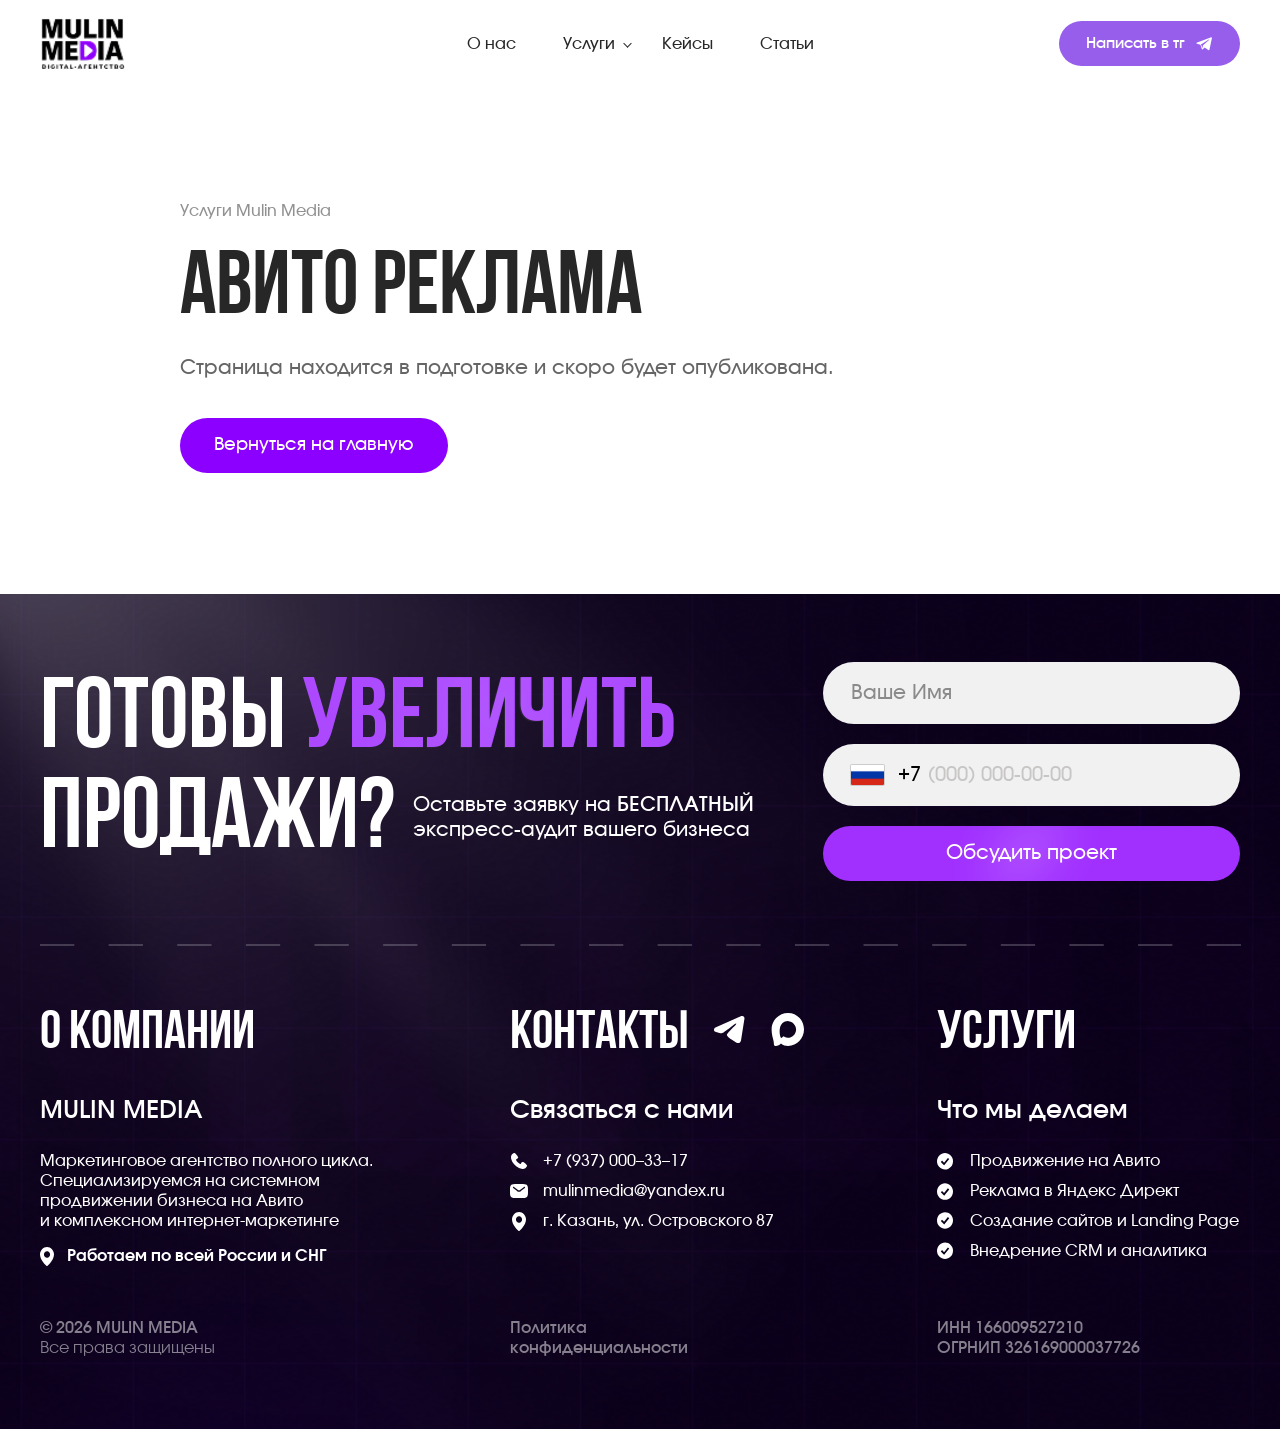
==== avito-ads.html @ d911c89b "first commit" ====
<!doctype html>
<html lang="ru">
  <head>
    <meta charset="UTF-8">
    <meta name="viewport" content="width=device-width, initial-scale=1.0">
    <meta name="robots" content="noindex, nofollow">
    <meta name="description" content="Страница услуги Авито Реклама находится в подготовке.">
    <title>Авито Реклама — Mulin Media</title>
    <link rel="icon" href="./assets/favicon.svg?v=2" type="image/svg+xml">
    <link rel="stylesheet" href="./css/legal-placeholder.css">
  </head>
  <body class="placeholder-page" data-layout-page="avito-ads">
    <a class="skip-link" href="#main-content">Перейти к содержимому</a>
    <div class="site">
      <div data-layout-header></div>
      <main class="legal-placeholder" id="main-content">
        <section class="legal-placeholder__content container" aria-labelledby="page-title">
          <p class="legal-placeholder__eyebrow">Услуги Mulin Media</p>
          <h1 id="page-title">Авито Реклама</h1>
          <p class="legal-placeholder__copy">Страница находится в подготовке и скоро будет опубликована.</p>
          <a class="legal-placeholder__back" href="./index.html">Вернуться на главную</a>
        </section>
      </main>
      <div data-layout-footer></div>
    </div>
    <script type="module" src="./js/placeholder-main.js"></script>
  </body>
</html>
---- css/legal-placeholder.css ----
@import url("./base/fonts.css");
@import url("./base/variables.css");
@import url("./base/normalize.css");
@import url("./base/globals.css");
@import url("./blocks/header.css");
@import url("./blocks/lead-form.css");
@import url("./blocks/footer.css");
@import url("./blocks/button-states.css");
@import url("./blocks/responsive-hardening.css");

html {
  color-scheme: light;
}

body.placeholder-page {
  color: var(--color-ink);
  background: var(--color-white);
}

.placeholder-page .site {
  background: var(--color-white);
}

.legal-placeholder {
  display: flex;
  min-height: clamp(560px, 66vh, 760px);
  align-items: center;
  padding: 170px 0 90px;
  background: var(--color-white);
}

.legal-placeholder__content {
  width: min(calc(100% - (var(--container-gutter) * 2)), 920px);
  margin-inline: auto;
}

.legal-placeholder__eyebrow {
  margin: 0 0 18px;
  color: rgb(35 35 35 / 50%);
  font-size: 16px;
  line-height: 20px;
}

.legal-placeholder h1 {
  margin: 0;
  color: var(--color-ink);
  font-family: var(--font-display);
  font-size: clamp(58px, 7vw, 100px);
  font-weight: 400;
  line-height: .95;
  text-transform: uppercase;
  overflow-wrap: anywhere;
}

.legal-placeholder__copy {
  max-width: 680px;
  margin: 30px 0 0;
  color: rgb(35 35 35 / 70%);
  font-size: 20px;
  line-height: 28px;
}

.legal-placeholder__back {
  display: inline-flex;
  min-height: 55px;
  align-items: center;
  justify-content: center;
  margin-top: 36px;
  padding: 0 34px;
  color: var(--color-white);
  background: var(--color-accent);
  border-radius: 999px;
  font-size: 18px;
  text-decoration: none;
  transition: background-color var(--transition-fast), box-shadow var(--transition-fast), transform var(--transition-fast);
}

@media (hover: hover) {
  .legal-placeholder__back:hover {
    background: var(--button-hover-background);
    box-shadow: var(--button-hover-shadow);
  }
}

.legal-placeholder__back:active {
  transform: scale(.985);
}

.legal-placeholder__back:focus-visible {
  outline: 2px solid var(--color-avito-violet);
  outline-offset: 4px;
}

.placeholder-page .site-footer {
  margin-top: 0;
}

@media (max-width: 767px) {
  .legal-placeholder {
    min-height: 520px;
    padding: 126px 0 70px;
  }

  .legal-placeholder__eyebrow {
    margin-bottom: 14px;
    font-size: 14px;
    line-height: 18px;
  }

  .legal-placeholder h1 {
    font-size: clamp(44px, 12.31vw, 50px);
    overflow-wrap: normal;
  }

  .legal-placeholder__copy {
    margin-top: 22px;
    font-size: 16px;
    line-height: 22px;
  }

  .legal-placeholder__back {
    width: 100%;
    min-height: 50px;
    margin-top: 28px;
    font-size: 16px;
  }

  .placeholder-page .site-footer {
    margin-top: 0;
  }
}
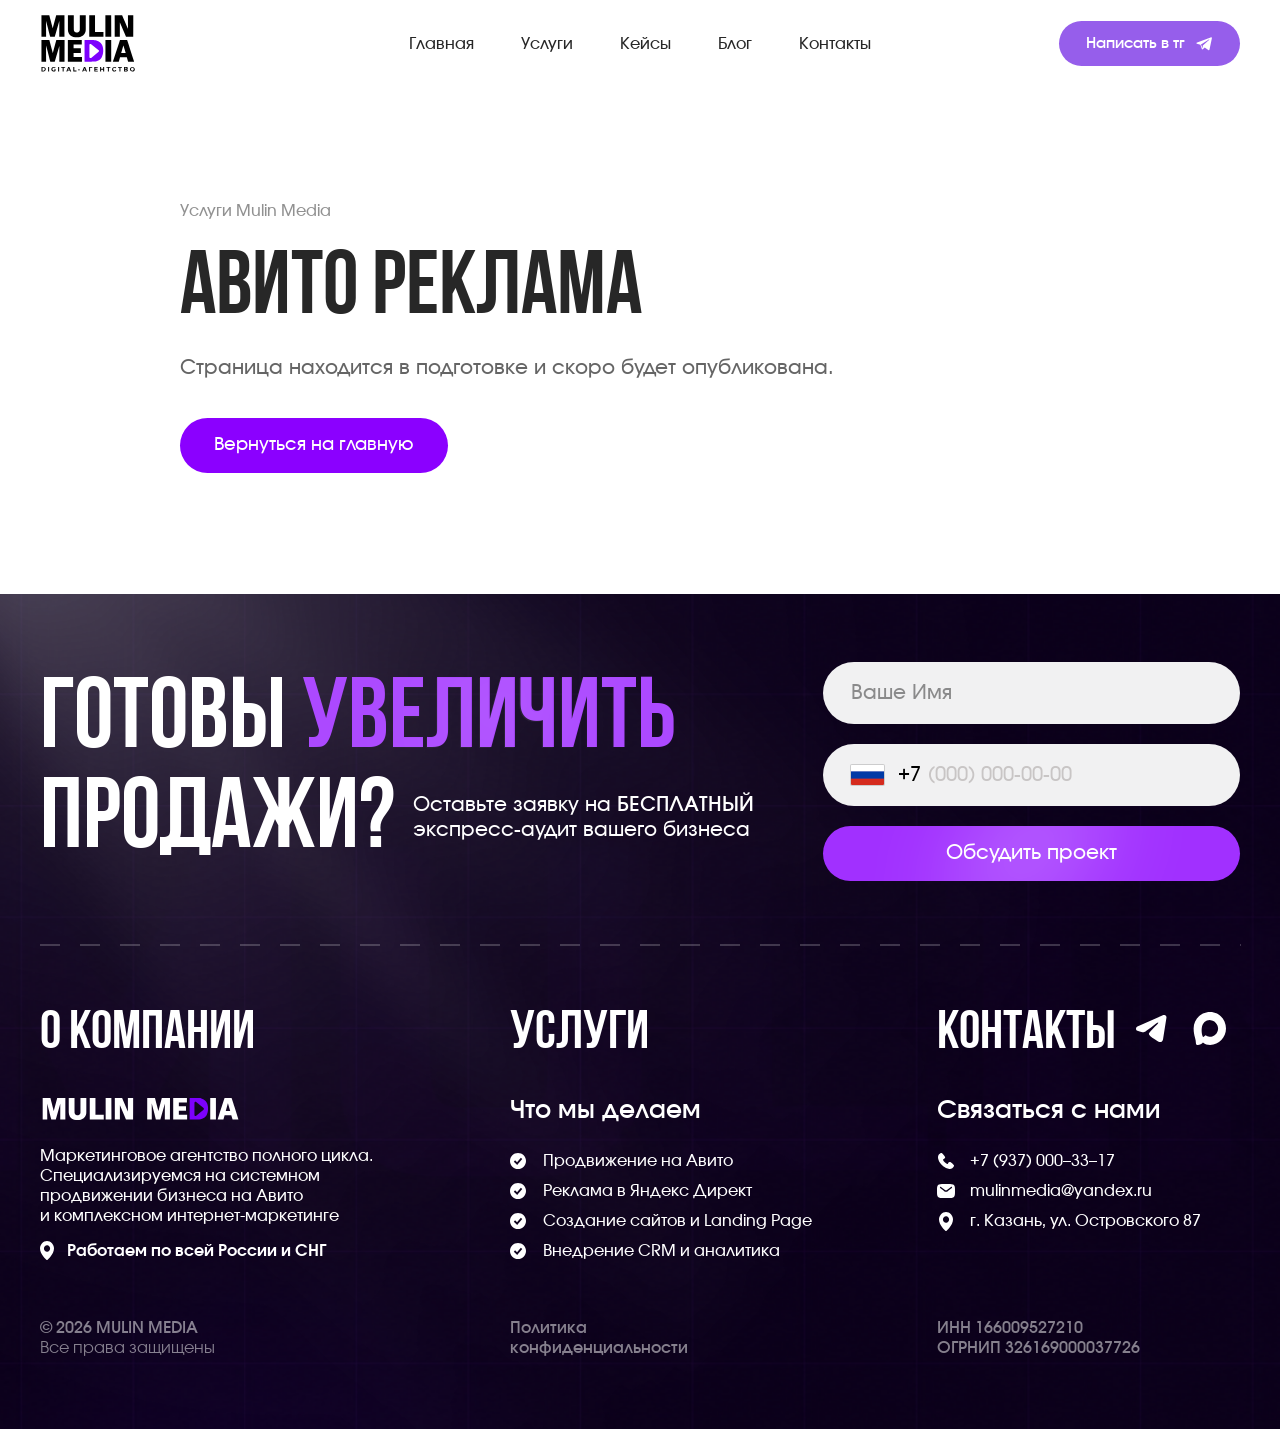
==== commit a82707e3: "111" ====
--- a/avito-ads.html
+++ b/avito-ads.html
@@ -3,10 +3,30 @@
   <head>
     <meta charset="UTF-8">
     <meta name="viewport" content="width=device-width, initial-scale=1.0">
-    <meta name="robots" content="noindex, nofollow">
+    <meta name="robots" content="noindex, follow, noarchive">
     <meta name="description" content="Страница услуги Авито Реклама находится в подготовке.">
     <title>Авито Реклама — Mulin Media</title>
+    <meta name="author" content="Mulin Media">
+    <meta name="theme-color" content="#ffffff">
+    <link rel="canonical" href="https://mulinmedia.ru/avito-ads.html">
+    <meta property="og:locale" content="ru_RU">
+    <meta property="og:type" content="website">
+    <meta property="og:site_name" content="Mulin Media">
+    <meta property="og:title" content="Авито Реклама — Mulin Media">
+    <meta property="og:description" content="Страница услуги Авито Реклама находится в подготовке.">
+    <meta property="og:url" content="https://mulinmedia.ru/avito-ads.html">
+    <meta property="og:image" content="https://mulinmedia.ru/assets/images/seo/og-default.png">
+    <meta name="twitter:card" content="summary_large_image">
+    <meta name="twitter:title" content="Авито Реклама — Mulin Media">
+    <meta name="twitter:description" content="Страница услуги Авито Реклама находится в подготовке.">
+    <meta name="twitter:image" content="https://mulinmedia.ru/assets/images/seo/og-default.png">
     <link rel="icon" href="./assets/favicon.svg?v=2" type="image/svg+xml">
+    <link rel="apple-touch-icon" href="./assets/images/seo/apple-touch-icon.png">
+    <link rel="manifest" href="./site.webmanifest">
+    <link rel="preload" href="./assets/fonts/bebas-neue-cyrillic/BebasNeueCyrillic.ttf" as="font" type="font/ttf" crossorigin fetchpriority="high">
+    <link rel="preload" href="./assets/fonts/involve/Involve-Regular.ttf" as="font" type="font/ttf" crossorigin fetchpriority="high">
+    <link rel="preload" href="./assets/fonts/involve/Involve-Medium.ttf" as="font" type="font/ttf" crossorigin>
+    <link rel="preload" href="./assets/fonts/involve/Involve-SemiBold.ttf" as="font" type="font/ttf" crossorigin>
     <link rel="stylesheet" href="./css/legal-placeholder.css">
   </head>
   <body class="placeholder-page" data-layout-page="avito-ads">
--- a/css/legal-placeholder.css
+++ b/css/legal-placeholder.css
@@ -4,6 +4,7 @@
 @import url("./base/globals.css");
 @import url("./blocks/header.css");
 @import url("./blocks/lead-form.css");
+@import url("./blocks/success-popup.css");
 @import url("./blocks/footer.css");
 @import url("./blocks/button-states.css");
 @import url("./blocks/responsive-hardening.css");
